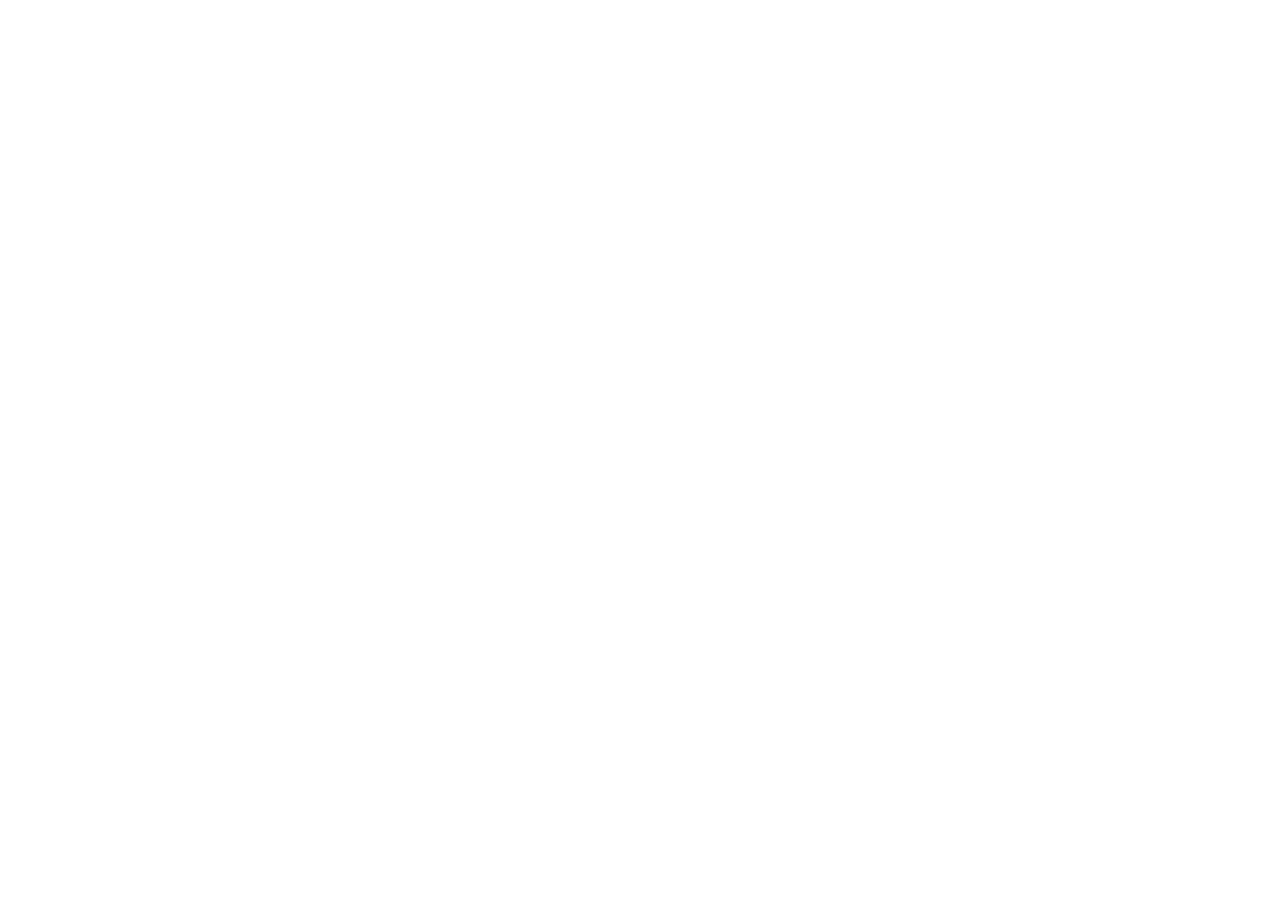
==== login.html @ 612c4378 "大事件项目" ====
<!DOCTYPE html>
<html lang="en">

<head>
    <meta charset="UTF-8">
    <meta http-equiv="X-UA-Compatible" content="IE=edge">
    <meta name="viewport" content="width=device-width, initial-scale=1.0">
    <title>Document</title>
</head>

<body>

</body>

</html>
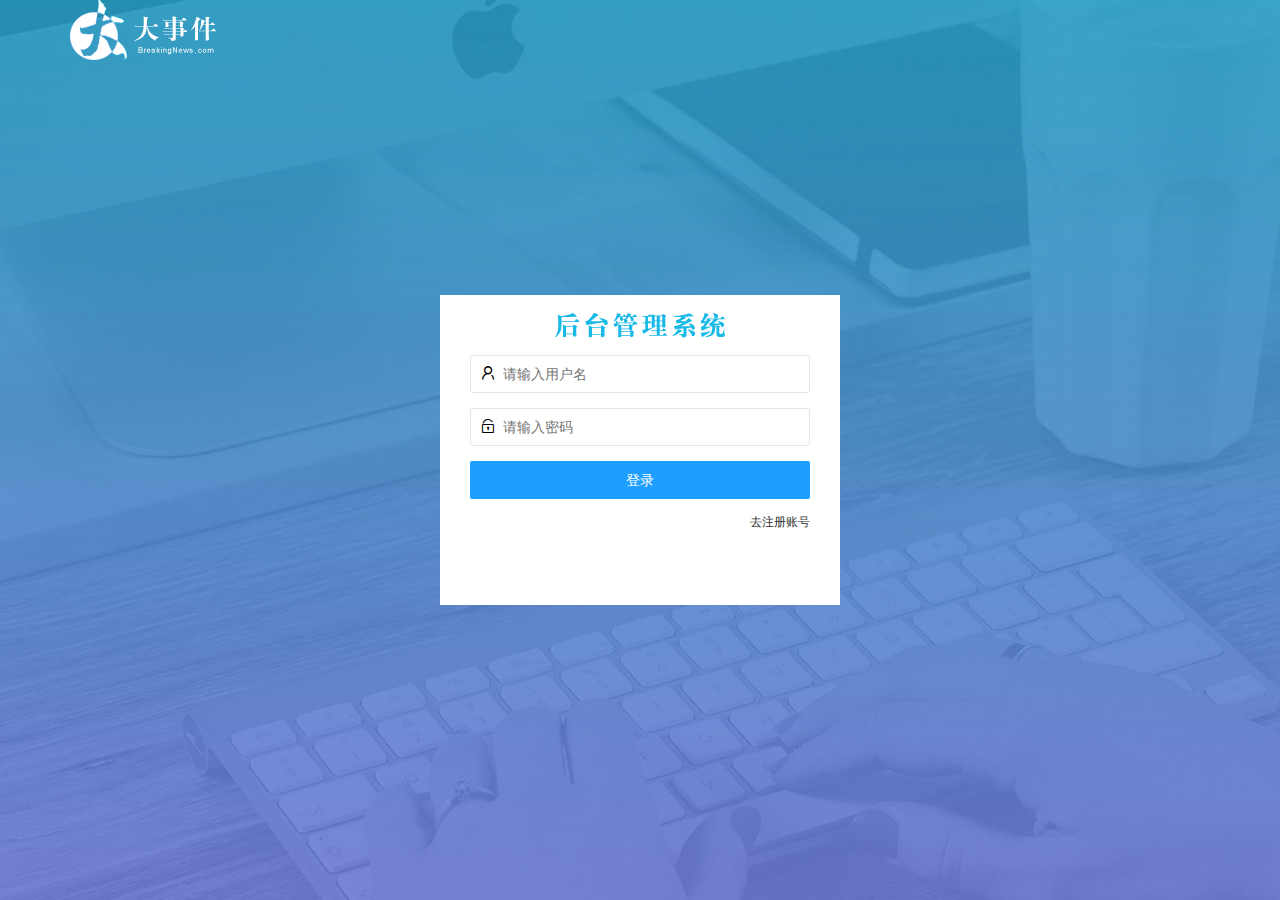
==== commit 5632efac: "完成登录注册功能" ====
--- a/login.html
+++ b/login.html
@@ -5,11 +5,84 @@
     <meta charset="UTF-8">
     <meta http-equiv="X-UA-Compatible" content="IE=edge">
     <meta name="viewport" content="width=device-width, initial-scale=1.0">
-    <title>Document</title>
+    <title>大事件-登录/注册</title>
+    <!-- 导入LayUI的样式 -->
+    <link rel="stylesheet" href="/assets/lib/layui/css/layui.css">
+    <!-- 导入自己的样式表 -->
+    <link rel="stylesheet" href="/assets/css/login.css">
+
 </head>
 
 <body>
+    <!-- 头部的Logo区域 -->
+    <div class="layui-main">
+        <img src="/assets/images/logo.png" alt="">
+    </div>
+    <!-- 登录注册区域 -->
+    <div class="loginAndRegBox">
+        <div class="title-box"></div>
+        <!-- 登录的div -->
+        <div class="login-box">
+            <!-- 登录表单 -->
+            <form class="layui-form" id="form_login">
+                <!-- 用户名 -->
+                <div class="layui-form-item">
+                    <i class="layui-icon layui-icon-username"></i>
+                    <input type="text" name="title" required lay-verify="required|username" placeholder="请输入用户名" autocomplete="off" class="layui-input">
+                </div>
+                <!-- 密码 -->
+                <div class="layui-form-item">
+                    <i class="layui-icon layui-icon-password"></i>
+                    <input type="password" name="password" required lay-verify="required|pwd" placeholder="请输入密码" autocomplete="off" class="layui-input">
+                </div>
+                <!-- 登录按钮 -->
+                <div class="layui-form-item">
+                    <button class="layui-btn layui-btn-fluid layui-btn-normal" lay-submit>登录</button>
+                </div>
+                <div class="layui-form-item links">
+                    <a href="javascript:;" id="link_reg">去注册账号</a>
+                </div>
+            </form>
+        </div>
+        <!-- 注册的div -->
+        <div class="reg-box">
+            <!-- 注册表单 -->
+            <form class="layui-form" id="form_reg">
+                <!-- 用户名 -->
+                <div class="layui-form-item">
+                    <i class="layui-icon layui-icon-username"></i>
+                    <input type="text" name="username" required lay-verify="required" placeholder="请输入用户名" autocomplete="off" class="layui-input">
+                </div>
+                <!-- 密码 -->
+                <div class="layui-form-item">
+                    <i class="layui-icon layui-icon-password"></i>
+                    <input type="password" name="password" required lay-verify="required|pwd" placeholder="请输入密码" autocomplete="off" class="layui-input">
+                </div>
+                <!-- 密码确认框 -->
+                <div class="layui-form-item">
+                    <i class="layui-icon layui-icon-password"></i>
+                    <input type="password" name="repassword" required lay-verify="required|repwd" placeholder="再次确认密码" autocomplete="off" class="layui-input">
+                </div>
+                <!-- 注册按钮 -->
+                <div class="layui-form-item">
+                    <button class="layui-btn layui-btn-fluid layui-btn-normal" lay-submit>注册</button>
+                </div>
+                <div class="layui-form-item links">
+                    <a href="javascript:;" id="link_login">去登录</a>
+                </div>
+            </form>
 
+        </div>
+    </div>
+
+    <!-- 导入LayUI的JS文件 -->
+    <script src="/assets/lib/layui/layui.all.js"></script>
+    <!-- 导入JQuery -->
+    <script src="/assets/lib/jquery.js"></script>
+    <!-- 导入自己封装的Ajax请求函数 -->
+    <script src="/assets/js/baseAPI.js"></script>
+    <!-- 导入自己的JavaScript 脚本 -->
+    <script src="/assets/js/login.js"></script>
 </body>
 
 </html>--- a/assets/lib/layui/css/layui.css
+++ b/assets/lib/layui/css/layui.css
@@ -0,0 +1,2 @@
+/** layui-v2.5.5 MIT License By https://www.layui.com */
+ .layui-inline,img{display:inline-block;vertical-align:middle}h1,h2,h3,h4,h5,h6{font-weight:400}.layui-edge,.layui-header,.layui-inline,.layui-main{position:relative}.layui-body,.layui-edge,.layui-elip{overflow:hidden}.layui-btn,.layui-edge,.layui-inline,img{vertical-align:middle}.layui-btn,.layui-disabled,.layui-icon,.layui-unselect{-moz-user-select:none;-webkit-user-select:none;-ms-user-select:none}.layui-elip,.layui-form-checkbox span,.layui-form-pane .layui-form-label{text-overflow:ellipsis;white-space:nowrap}.layui-breadcrumb,.layui-tree-btnGroup{visibility:hidden}blockquote,body,button,dd,div,dl,dt,form,h1,h2,h3,h4,h5,h6,input,li,ol,p,pre,td,textarea,th,ul{margin:0;padding:0;-webkit-tap-highlight-color:rgba(0,0,0,0)}a:active,a:hover{outline:0}img{border:none}li{list-style:none}table{border-collapse:collapse;border-spacing:0}h4,h5,h6{font-size:100%}button,input,optgroup,option,select,textarea{font-family:inherit;font-size:inherit;font-style:inherit;font-weight:inherit;outline:0}pre{white-space:pre-wrap;white-space:-moz-pre-wrap;white-space:-pre-wrap;white-space:-o-pre-wrap;word-wrap:break-word}body{line-height:24px;font:14px Helvetica Neue,Helvetica,PingFang SC,Tahoma,Arial,sans-serif}hr{height:1px;margin:10px 0;border:0;clear:both}a{color:#333;text-decoration:none}a:hover{color:#777}a cite{font-style:normal;*cursor:pointer}.layui-border-box,.layui-border-box *{box-sizing:border-box}.layui-box,.layui-box *{box-sizing:content-box}.layui-clear{clear:both;*zoom:1}.layui-clear:after{content:'\20';clear:both;*zoom:1;display:block;height:0}.layui-inline{*display:inline;*zoom:1}.layui-edge{display:inline-block;width:0;height:0;border-width:6px;border-style:dashed;border-color:transparent}.layui-edge-top{top:-4px;border-bottom-color:#999;border-bottom-style:solid}.layui-edge-right{border-left-color:#999;border-left-style:solid}.layui-edge-bottom{top:2px;border-top-color:#999;border-top-style:solid}.layui-edge-left{border-right-color:#999;border-right-style:solid}.layui-disabled,.layui-disabled:hover{color:#d2d2d2!important;cursor:not-allowed!important}.layui-circle{border-radius:100%}.layui-show{display:block!important}.layui-hide{display:none!important}@font-face{font-family:layui-icon;src:url(../font/iconfont.eot?v=250);src:url(../font/iconfont.eot?v=250#iefix) format('embedded-opentype'),url(../font/iconfont.woff2?v=250) format('woff2'),url(../font/iconfont.woff?v=250) format('woff'),url(../font/iconfont.ttf?v=250) format('truetype'),url(../font/iconfont.svg?v=250#layui-icon) format('svg')}.layui-icon{font-family:layui-icon!important;font-size:16px;font-style:normal;-webkit-font-smoothing:antialiased;-moz-osx-font-smoothing:grayscale}.layui-icon-reply-fill:before{content:"\e611"}.layui-icon-set-fill:before{content:"\e614"}.layui-icon-menu-fill:before{content:"\e60f"}.layui-icon-search:before{content:"\e615"}.layui-icon-share:before{content:"\e641"}.layui-icon-set-sm:before{content:"\e620"}.layui-icon-engine:before{content:"\e628"}.layui-icon-close:before{content:"\1006"}.layui-icon-close-fill:before{content:"\1007"}.layui-icon-chart-screen:before{content:"\e629"}.layui-icon-star:before{content:"\e600"}.layui-icon-circle-dot:before{content:"\e617"}.layui-icon-chat:before{content:"\e606"}.layui-icon-release:before{content:"\e609"}.layui-icon-list:before{content:"\e60a"}.layui-icon-chart:before{content:"\e62c"}.layui-icon-ok-circle:before{content:"\1005"}.layui-icon-layim-theme:before{content:"\e61b"}.layui-icon-table:before{content:"\e62d"}.layui-icon-right:before{content:"\e602"}.layui-icon-left:before{content:"\e603"}.layui-icon-cart-simple:before{content:"\e698"}.layui-icon-face-cry:before{content:"\e69c"}.layui-icon-face-smile:before{content:"\e6af"}.layui-icon-survey:before{content:"\e6b2"}.layui-icon-tree:before{content:"\e62e"}.layui-icon-upload-circle:before{content:"\e62f"}.layui-icon-add-circle:before{content:"\e61f"}.layui-icon-download-circle:before{content:"\e601"}.layui-icon-templeate-1:before{content:"\e630"}.layui-icon-util:before{content:"\e631"}.layui-icon-face-surprised:before{content:"\e664"}.layui-icon-edit:before{content:"\e642"}.layui-icon-speaker:before{content:"\e645"}.layui-icon-down:before{content:"\e61a"}.layui-icon-file:before{content:"\e621"}.layui-icon-layouts:before{content:"\e632"}.layui-icon-rate-half:before{content:"\e6c9"}.layui-icon-add-circle-fine:before{content:"\e608"}.layui-icon-prev-circle:before{content:"\e633"}.layui-icon-read:before{content:"\e705"}.layui-icon-404:before{content:"\e61c"}.layui-icon-carousel:before{content:"\e634"}.layui-icon-help:before{content:"\e607"}.layui-icon-code-circle:before{content:"\e635"}.layui-icon-water:before{content:"\e636"}.layui-icon-username:before{content:"\e66f"}.layui-icon-find-fill:before{content:"\e670"}.layui-icon-about:before{content:"\e60b"}.layui-icon-location:before{content:"\e715"}.layui-icon-up:before{content:"\e619"}.layui-icon-pause:before{content:"\e651"}.layui-icon-date:before{content:"\e637"}.layui-icon-layim-uploadfile:before{content:"\e61d"}.layui-icon-delete:before{content:"\e640"}.layui-icon-play:before{content:"\e652"}.layui-icon-top:before{content:"\e604"}.layui-icon-friends:before{content:"\e612"}.layui-icon-refresh-3:before{content:"\e9aa"}.layui-icon-ok:before{content:"\e605"}.layui-icon-layer:before{content:"\e638"}.layui-icon-face-smile-fine:before{content:"\e60c"}.layui-icon-dollar:before{content:"\e659"}.layui-icon-group:before{content:"\e613"}.layui-icon-layim-download:before{content:"\e61e"}.layui-icon-picture-fine:before{content:"\e60d"}.layui-icon-link:before{content:"\e64c"}.layui-icon-diamond:before{content:"\e735"}.layui-icon-log:before{content:"\e60e"}.layui-icon-rate-solid:before{content:"\e67a"}.layui-icon-fonts-del:before{content:"\e64f"}.layui-icon-unlink:before{content:"\e64d"}.layui-icon-fonts-clear:before{content:"\e639"}.layui-icon-triangle-r:before{content:"\e623"}.layui-icon-circle:before{content:"\e63f"}.layui-icon-radio:before{content:"\e643"}.layui-icon-align-center:before{content:"\e647"}.layui-icon-align-right:before{content:"\e648"}.layui-icon-align-left:before{content:"\e649"}.layui-icon-loading-1:before{content:"\e63e"}.layui-icon-return:before{content:"\e65c"}.layui-icon-fonts-strong:before{content:"\e62b"}.layui-icon-upload:before{content:"\e67c"}.layui-icon-dialogue:before{content:"\e63a"}.layui-icon-video:before{content:"\e6ed"}.layui-icon-headset:before{content:"\e6fc"}.layui-icon-cellphone-fine:before{content:"\e63b"}.layui-icon-add-1:before{content:"\e654"}.layui-icon-face-smile-b:before{content:"\e650"}.layui-icon-fonts-html:before{content:"\e64b"}.layui-icon-form:before{content:"\e63c"}.layui-icon-cart:before{content:"\e657"}.layui-icon-camera-fill:before{content:"\e65d"}.layui-icon-tabs:before{content:"\e62a"}.layui-icon-fonts-code:before{content:"\e64e"}.layui-icon-fire:before{content:"\e756"}.layui-icon-set:before{content:"\e716"}.layui-icon-fonts-u:before{content:"\e646"}.layui-icon-triangle-d:before{content:"\e625"}.layui-icon-tips:before{content:"\e702"}.layui-icon-picture:before{content:"\e64a"}.layui-icon-more-vertical:before{content:"\e671"}.layui-icon-flag:before{content:"\e66c"}.layui-icon-loading:before{content:"\e63d"}.layui-icon-fonts-i:before{content:"\e644"}.layui-icon-refresh-1:before{content:"\e666"}.layui-icon-rmb:before{content:"\e65e"}.layui-icon-home:before{content:"\e68e"}.layui-icon-user:before{content:"\e770"}.layui-icon-notice:before{content:"\e667"}.layui-icon-login-weibo:before{content:"\e675"}.layui-icon-voice:before{content:"\e688"}.layui-icon-upload-drag:before{content:"\e681"}.layui-icon-login-qq:before{content:"\e676"}.layui-icon-snowflake:before{content:"\e6b1"}.layui-icon-file-b:before{content:"\e655"}.layui-icon-template:before{content:"\e663"}.layui-icon-auz:before{content:"\e672"}.layui-icon-console:before{content:"\e665"}.layui-icon-app:before{content:"\e653"}.layui-icon-prev:before{content:"\e65a"}.layui-icon-website:before{content:"\e7ae"}.layui-icon-next:before{content:"\e65b"}.layui-icon-component:before{content:"\e857"}.layui-icon-more:before{content:"\e65f"}.layui-icon-login-wechat:before{content:"\e677"}.layui-icon-shrink-right:before{content:"\e668"}.layui-icon-spread-left:before{content:"\e66b"}.layui-icon-camera:before{content:"\e660"}.layui-icon-note:before{content:"\e66e"}.layui-icon-refresh:before{content:"\e669"}.layui-icon-female:before{content:"\e661"}.layui-icon-male:before{content:"\e662"}.layui-icon-password:before{content:"\e673"}.layui-icon-senior:before{content:"\e674"}.layui-icon-theme:before{content:"\e66a"}.layui-icon-tread:before{content:"\e6c5"}.layui-icon-praise:before{content:"\e6c6"}.layui-icon-star-fill:before{content:"\e658"}.layui-icon-rate:before{content:"\e67b"}.layui-icon-template-1:before{content:"\e656"}.layui-icon-vercode:before{content:"\e679"}.layui-icon-cellphone:before{content:"\e678"}.layui-icon-screen-full:before{content:"\e622"}.layui-icon-screen-restore:before{content:"\e758"}.layui-icon-cols:before{content:"\e610"}.layui-icon-export:before{content:"\e67d"}.layui-icon-print:before{content:"\e66d"}.layui-icon-slider:before{content:"\e714"}.layui-icon-addition:before{content:"\e624"}.layui-icon-subtraction:before{content:"\e67e"}.layui-icon-service:before{content:"\e626"}.layui-icon-transfer:before{content:"\e691"}.layui-main{width:1140px;margin:0 auto}.layui-header{z-index:1000;height:60px}.layui-header a:hover{transition:all .5s;-webkit-transition:all .5s}.layui-side{position:fixed;left:0;top:0;bottom:0;z-index:999;width:200px;overflow-x:hidden}.layui-side-scroll{position:relative;width:220px;height:100%;overflow-x:hidden}.layui-body{position:absolute;left:200px;right:0;top:0;bottom:0;z-index:998;width:auto;overflow-y:auto;box-sizing:border-box}.layui-layout-body{overflow:hidden}.layui-layout-admin .layui-header{background-color:#23262E}.layui-layout-admin .layui-side{top:60px;width:200px;overflow-x:hidden}.layui-layout-admin .layui-body{position:fixed;top:60px;bottom:44px}.layui-layout-admin .layui-main{width:auto;margin:0 15px}.layui-layout-admin .layui-footer{position:fixed;left:200px;right:0;bottom:0;height:44px;line-height:44px;padding:0 15px;background-color:#eee}.layui-layout-admin .layui-logo{position:absolute;left:0;top:0;width:200px;height:100%;line-height:60px;text-align:center;color:#009688;font-size:16px}.layui-layout-admin .layui-header .layui-nav{background:0 0}.layui-layout-left{position:absolute!important;left:200px;top:0}.layui-layout-right{position:absolute!important;right:0;top:0}.layui-container{position:relative;margin:0 auto;padding:0 15px;box-sizing:border-box}.layui-fluid{position:relative;margin:0 auto;padding:0 15px}.layui-row:after,.layui-row:before{content:'';display:block;clear:both}.layui-col-lg1,.layui-col-lg10,.layui-col-lg11,.layui-col-lg12,.layui-col-lg2,.layui-col-lg3,.layui-col-lg4,.layui-col-lg5,.layui-col-lg6,.layui-col-lg7,.layui-col-lg8,.layui-col-lg9,.layui-col-md1,.layui-col-md10,.layui-col-md11,.layui-col-md12,.layui-col-md2,.layui-col-md3,.layui-col-md4,.layui-col-md5,.layui-col-md6,.layui-col-md7,.layui-col-md8,.layui-col-md9,.layui-col-sm1,.layui-col-sm10,.layui-col-sm11,.layui-col-sm12,.layui-col-sm2,.layui-col-sm3,.layui-col-sm4,.layui-col-sm5,.layui-col-sm6,.layui-col-sm7,.layui-col-sm8,.layui-col-sm9,.layui-col-xs1,.layui-col-xs10,.layui-col-xs11,.layui-col-xs12,.layui-col-xs2,.layui-col-xs3,.layui-col-xs4,.layui-col-xs5,.layui-col-xs6,.layui-col-xs7,.layui-col-xs8,.layui-col-xs9{position:relative;display:block;box-sizing:border-box}.layui-col-xs1,.layui-col-xs10,.layui-col-xs11,.layui-col-xs12,.layui-col-xs2,.layui-col-xs3,.layui-col-xs4,.layui-col-xs5,.layui-col-xs6,.layui-col-xs7,.layui-col-xs8,.layui-col-xs9{float:left}.layui-col-xs1{width:8.33333333%}.layui-col-xs2{width:16.66666667%}.layui-col-xs3{width:25%}.layui-col-xs4{width:33.33333333%}.layui-col-xs5{width:41.66666667%}.layui-col-xs6{width:50%}.layui-col-xs7{width:58.33333333%}.layui-col-xs8{width:66.66666667%}.layui-col-xs9{width:75%}.layui-col-xs10{width:83.33333333%}.layui-col-xs11{width:91.66666667%}.layui-col-xs12{width:100%}.layui-col-xs-offset1{margin-left:8.33333333%}.layui-col-xs-offset2{margin-left:16.66666667%}.layui-col-xs-offset3{margin-left:25%}.layui-col-xs-offset4{margin-left:33.33333333%}.layui-col-xs-offset5{margin-left:41.66666667%}.layui-col-xs-offset6{margin-left:50%}.layui-col-xs-offset7{margin-left:58.33333333%}.layui-col-xs-offset8{margin-left:66.66666667%}.layui-col-xs-offset9{margin-left:75%}.layui-col-xs-offset10{margin-left:83.33333333%}.layui-col-xs-offset11{margin-left:91.66666667%}.layui-col-xs-offset12{margin-left:100%}@media screen and (max-width:768px){.layui-hide-xs{display:none!important}.layui-show-xs-block{display:block!important}.layui-show-xs-inline{display:inline!important}.layui-show-xs-inline-block{display:inline-block!important}}@media screen and (min-width:768px){.layui-container{width:750px}.layui-hide-sm{display:none!important}.layui-show-sm-block{display:block!important}.layui-show-sm-inline{display:inline!important}.layui-show-sm-inline-block{display:inline-block!important}.layui-col-sm1,.layui-col-sm10,.layui-col-sm11,.layui-col-sm12,.layui-col-sm2,.layui-col-sm3,.layui-col-sm4,.layui-col-sm5,.layui-col-sm6,.layui-col-sm7,.layui-col-sm8,.layui-col-sm9{float:left}.layui-col-sm1{width:8.33333333%}.layui-col-sm2{width:16.66666667%}.layui-col-sm3{width:25%}.layui-col-sm4{width:33.33333333%}.layui-col-sm5{width:41.66666667%}.layui-col-sm6{width:50%}.layui-col-sm7{width:58.33333333%}.layui-col-sm8{width:66.66666667%}.layui-col-sm9{width:75%}.layui-col-sm10{width:83.33333333%}.layui-col-sm11{width:91.66666667%}.layui-col-sm12{width:100%}.layui-col-sm-offset1{margin-left:8.33333333%}.layui-col-sm-offset2{margin-left:16.66666667%}.layui-col-sm-offset3{margin-left:25%}.layui-col-sm-offset4{margin-left:33.33333333%}.layui-col-sm-offset5{margin-left:41.66666667%}.layui-col-sm-offset6{margin-left:50%}.layui-col-sm-offset7{margin-left:58.33333333%}.layui-col-sm-offset8{margin-left:66.66666667%}.layui-col-sm-offset9{margin-left:75%}.layui-col-sm-offset10{margin-left:83.33333333%}.layui-col-sm-offset11{margin-left:91.66666667%}.layui-col-sm-offset12{margin-left:100%}}@media screen and (min-width:992px){.layui-container{width:970px}.layui-hide-md{display:none!important}.layui-show-md-block{display:block!important}.layui-show-md-inline{display:inline!important}.layui-show-md-inline-block{display:inline-block!important}.layui-col-md1,.layui-col-md10,.layui-col-md11,.layui-col-md12,.layui-col-md2,.layui-col-md3,.layui-col-md4,.layui-col-md5,.layui-col-md6,.layui-col-md7,.layui-col-md8,.layui-col-md9{float:left}.layui-col-md1{width:8.33333333%}.layui-col-md2{width:16.66666667%}.layui-col-md3{width:25%}.layui-col-md4{width:33.33333333%}.layui-col-md5{width:41.66666667%}.layui-col-md6{width:50%}.layui-col-md7{width:58.33333333%}.layui-col-md8{width:66.66666667%}.layui-col-md9{width:75%}.layui-col-md10{width:83.33333333%}.layui-col-md11{width:91.66666667%}.layui-col-md12{width:100%}.layui-col-md-offset1{margin-left:8.33333333%}.layui-col-md-offset2{margin-left:16.66666667%}.layui-col-md-offset3{margin-left:25%}.layui-col-md-offset4{margin-left:33.33333333%}.layui-col-md-offset5{margin-left:41.66666667%}.layui-col-md-offset6{margin-left:50%}.layui-col-md-offset7{margin-left:58.33333333%}.layui-col-md-offset8{margin-left:66.66666667%}.layui-col-md-offset9{margin-left:75%}.layui-col-md-offset10{margin-left:83.33333333%}.layui-col-md-offset11{margin-left:91.66666667%}.layui-col-md-offset12{margin-left:100%}}@media screen and (min-width:1200px){.layui-container{width:1170px}.layui-hide-lg{display:none!important}.layui-show-lg-block{display:block!important}.layui-show-lg-inline{display:inline!important}.layui-show-lg-inline-block{display:inline-block!important}.layui-col-lg1,.layui-col-lg10,.layui-col-lg11,.layui-col-lg12,.layui-col-lg2,.layui-col-lg3,.layui-col-lg4,.layui-col-lg5,.layui-col-lg6,.layui-col-lg7,.layui-col-lg8,.layui-col-lg9{float:left}.layui-col-lg1{width:8.33333333%}.layui-col-lg2{width:16.66666667%}.layui-col-lg3{width:25%}.layui-col-lg4{width:33.33333333%}.layui-col-lg5{width:41.66666667%}.layui-col-lg6{width:50%}.layui-col-lg7{width:58.33333333%}.layui-col-lg8{width:66.66666667%}.layui-col-lg9{width:75%}.layui-col-lg10{width:83.33333333%}.layui-col-lg11{width:91.66666667%}.layui-col-lg12{width:100%}.layui-col-lg-offset1{margin-left:8.33333333%}.layui-col-lg-offset2{margin-left:16.66666667%}.layui-col-lg-offset3{margin-left:25%}.layui-col-lg-offset4{margin-left:33.33333333%}.layui-col-lg-offset5{margin-left:41.66666667%}.layui-col-lg-offset6{margin-left:50%}.layui-col-lg-offset7{margin-left:58.33333333%}.layui-col-lg-offset8{margin-left:66.66666667%}.layui-col-lg-offset9{margin-left:75%}.layui-col-lg-offset10{margin-left:83.33333333%}.layui-col-lg-offset11{margin-left:91.66666667%}.layui-col-lg-offset12{margin-left:100%}}.layui-col-space1{margin:-.5px}.layui-col-space1>*{padding:.5px}.layui-col-space3{margin:-1.5px}.layui-col-space3>*{padding:1.5px}.layui-col-space5{margin:-2.5px}.layui-col-space5>*{padding:2.5px}.layui-col-space8{margin:-3.5px}.layui-col-space8>*{padding:3.5px}.layui-col-space10{margin:-5px}.layui-col-space10>*{padding:5px}.layui-col-space12{margin:-6px}.layui-col-space12>*{padding:6px}.layui-col-space15{margin:-7.5px}.layui-col-space15>*{padding:7.5px}.layui-col-space18{margin:-9px}.layui-col-space18>*{padding:9px}.layui-col-space20{margin:-10px}.layui-col-space20>*{padding:10px}.layui-col-space22{margin:-11px}.layui-col-space22>*{padding:11px}.layui-col-space25{margin:-12.5px}.layui-col-space25>*{padding:12.5px}.layui-col-space30{margin:-15px}.layui-col-space30>*{padding:15px}.layui-btn,.layui-input,.layui-select,.layui-textarea,.layui-upload-button{outline:0;-webkit-appearance:none;transition:all .3s;-webkit-transition:all .3s;box-sizing:border-box}.layui-elem-quote{margin-bottom:10px;padding:15px;line-height:22px;border-left:5px solid #009688;border-radius:0 2px 2px 0;background-color:#f2f2f2}.layui-quote-nm{border-style:solid;border-width:1px 1px 1px 5px;background:0 0}.layui-elem-field{margin-bottom:10px;padding:0;border-width:1px;border-style:solid}.layui-elem-field legend{margin-left:20px;padding:0 10px;font-size:20px;font-weight:300}.layui-field-title{margin:10px 0 20px;border-width:1px 0 0}.layui-field-box{padding:10px 15px}.layui-field-title .layui-field-box{padding:10px 0}.layui-progress{position:relative;height:6px;border-radius:20px;background-color:#e2e2e2}.layui-progress-bar{position:absolute;left:0;top:0;width:0;max-width:100%;height:6px;border-radius:20px;text-align:right;background-color:#5FB878;transition:all .3s;-webkit-transition:all .3s}.layui-progress-big,.layui-progress-big .layui-progress-bar{height:18px;line-height:18px}.layui-progress-text{position:relative;top:-20px;line-height:18px;font-size:12px;color:#666}.layui-progress-big .layui-progress-text{position:static;padding:0 10px;color:#fff}.layui-collapse{border-width:1px;border-style:solid;border-radius:2px}.layui-colla-content,.layui-colla-item{border-top-width:1px;border-top-style:solid}.layui-colla-item:first-child{border-top:none}.layui-colla-title{position:relative;height:42px;line-height:42px;padding:0 15px 0 35px;color:#333;background-color:#f2f2f2;cursor:pointer;font-size:14px;overflow:hidden}.layui-colla-content{display:none;padding:10px 15px;line-height:22px;color:#666}.layui-colla-icon{position:absolute;left:15px;top:0;font-size:14px}.layui-card{margin-bottom:15px;border-radius:2px;background-color:#fff;box-shadow:0 1px 2px 0 rgba(0,0,0,.05)}.layui-card:last-child{margin-bottom:0}.layui-card-header{position:relative;height:42px;line-height:42px;padding:0 15px;border-bottom:1px solid #f6f6f6;color:#333;border-radius:2px 2px 0 0;font-size:14px}.layui-bg-black,.layui-bg-blue,.layui-bg-cyan,.layui-bg-green,.layui-bg-orange,.layui-bg-red{color:#fff!important}.layui-card-body{position:relative;padding:10px 15px;line-height:24px}.layui-card-body[pad15]{padding:15px}.layui-card-body[pad20]{padding:20px}.layui-card-body .layui-table{margin:5px 0}.layui-card .layui-tab{margin:0}.layui-panel-window{position:relative;padding:15px;border-radius:0;border-top:5px solid #E6E6E6;background-color:#fff}.layui-auxiliar-moving{position:fixed;left:0;right:0;top:0;bottom:0;width:100%;height:100%;background:0 0;z-index:9999999999}.layui-form-label,.layui-form-mid,.layui-form-select,.layui-input-block,.layui-input-inline,.layui-textarea{position:relative}.layui-bg-red{background-color:#FF5722!important}.layui-bg-orange{background-color:#FFB800!important}.layui-bg-green{background-color:#009688!important}.layui-bg-cyan{background-color:#2F4056!important}.layui-bg-blue{background-color:#1E9FFF!important}.layui-bg-black{background-color:#393D49!important}.layui-bg-gray{background-color:#eee!important;color:#666!important}.layui-badge-rim,.layui-colla-content,.layui-colla-item,.layui-collapse,.layui-elem-field,.layui-form-pane .layui-form-item[pane],.layui-form-pane .layui-form-label,.layui-input,.layui-layedit,.layui-layedit-tool,.layui-quote-nm,.layui-select,.layui-tab-bar,.layui-tab-card,.layui-tab-title,.layui-tab-title .layui-this:after,.layui-textarea{border-color:#e6e6e6}.layui-timeline-item:before,hr{background-color:#e6e6e6}.layui-text{line-height:22px;font-size:14px;color:#666}.layui-text h1,.layui-text h2,.layui-text h3{font-weight:500;color:#333}.layui-text h1{font-size:30px}.layui-text h2{font-size:24px}.layui-text h3{font-size:18px}.layui-text a:not(.layui-btn){color:#01AAED}.layui-text a:not(.layui-btn):hover{text-decoration:underline}.layui-text ul{padding:5px 0 5px 15px}.layui-text ul li{margin-top:5px;list-style-type:disc}.layui-text em,.layui-word-aux{color:#999!important;padding:0 5px!important}.layui-btn{display:inline-block;height:38px;line-height:38px;padding:0 18px;background-color:#009688;color:#fff;white-space:nowrap;text-align:center;font-size:14px;border:none;border-radius:2px;cursor:pointer}.layui-btn:hover{opacity:.8;filter:alpha(opacity=80);color:#fff}.layui-btn:active{opacity:1;filter:alpha(opacity=100)}.layui-btn+.layui-btn{margin-left:10px}.layui-btn-container{font-size:0}.layui-btn-container .layui-btn{margin-right:10px;margin-bottom:10px}.layui-btn-container .layui-btn+.layui-btn{margin-left:0}.layui-table .layui-btn-container .layui-btn{margin-bottom:9px}.layui-btn-radius{border-radius:100px}.layui-btn .layui-icon{margin-right:3px;font-size:18px;vertical-align:bottom;vertical-align:middle\9}.layui-btn-primary{border:1px solid #C9C9C9;background-color:#fff;color:#555}.layui-btn-primary:hover{border-color:#009688;color:#333}.layui-btn-normal{background-color:#1E9FFF}.layui-btn-warm{background-color:#FFB800}.layui-btn-danger{background-color:#FF5722}.layui-btn-checked{background-color:#5FB878}.layui-btn-disabled,.layui-btn-disabled:active,.layui-btn-disabled:hover{border:1px solid #e6e6e6;background-color:#FBFBFB;color:#C9C9C9;cursor:not-allowed;opacity:1}.layui-btn-lg{height:44px;line-height:44px;padding:0 25px;font-size:16px}.layui-btn-sm{height:30px;line-height:30px;padding:0 10px;font-size:12px}.layui-btn-sm i{font-size:16px!important}.layui-btn-xs{height:22px;line-height:22px;padding:0 5px;font-size:12px}.layui-btn-xs i{font-size:14px!important}.layui-btn-group{display:inline-block;vertical-align:middle;font-size:0}.layui-btn-group .layui-btn{margin-left:0!important;margin-right:0!important;border-left:1px solid rgba(255,255,255,.5);border-radius:0}.layui-btn-group .layui-btn-primary{border-left:none}.layui-btn-group .layui-btn-primary:hover{border-color:#C9C9C9;color:#009688}.layui-btn-group .layui-btn:first-child{border-left:none;border-radius:2px 0 0 2px}.layui-btn-group .layui-btn-primary:first-child{border-left:1px solid #c9c9c9}.layui-btn-group .layui-btn:last-child{border-radius:0 2px 2px 0}.layui-btn-group .layui-btn+.layui-btn{margin-left:0}.layui-btn-group+.layui-btn-group{margin-left:10px}.layui-btn-fluid{width:100%}.layui-input,.layui-select,.layui-textarea{height:38px;line-height:1.3;line-height:38px\9;border-width:1px;border-style:solid;background-color:#fff;border-radius:2px}.layui-input::-webkit-input-placeholder,.layui-select::-webkit-input-placeholder,.layui-textarea::-webkit-input-placeholder{line-height:1.3}.layui-input,.layui-textarea{display:block;width:100%;padding-left:10px}.layui-input:hover,.layui-textarea:hover{border-color:#D2D2D2!important}.layui-input:focus,.layui-textarea:focus{border-color:#C9C9C9!important}.layui-textarea{min-height:100px;height:auto;line-height:20px;padding:6px 10px;resize:vertical}.layui-select{padding:0 10px}.layui-form input[type=checkbox],.layui-form input[type=radio],.layui-form select{display:none}.layui-form [lay-ignore]{display:initial}.layui-form-item{margin-bottom:15px;clear:both;*zoom:1}.layui-form-item:after{content:'\20';clear:both;*zoom:1;display:block;height:0}.layui-form-label{float:left;display:block;padding:9px 15px;width:80px;font-weight:400;line-height:20px;text-align:right}.layui-form-label-col{display:block;float:none;padding:9px 0;line-height:20px;text-align:left}.layui-form-item .layui-inline{margin-bottom:5px;margin-right:10px}.layui-input-block{margin-left:110px;min-height:36px}.layui-input-inline{display:inline-block;vertical-align:middle}.layui-form-item .layui-input-inline{float:left;width:190px;margin-right:10px}.layui-form-text .layui-input-inline{width:auto}.layui-form-mid{float:left;display:block;padding:9px 0!important;line-height:20px;margin-right:10px}.layui-form-danger+.layui-form-select .layui-input,.layui-form-danger:focus{border-color:#FF5722!important}.layui-form-select .layui-input{padding-right:30px;cursor:pointer}.layui-form-select .layui-edge{position:absolute;right:10px;top:50%;margin-top:-3px;cursor:pointer;border-width:6px;border-top-color:#c2c2c2;border-top-style:solid;transition:all .3s;-webkit-transition:all .3s}.layui-form-select dl{display:none;position:absolute;left:0;top:42px;padding:5px 0;z-index:899;min-width:100%;border:1px solid #d2d2d2;max-height:300px;overflow-y:auto;background-color:#fff;border-radius:2px;box-shadow:0 2px 4px rgba(0,0,0,.12);box-sizing:border-box}.layui-form-select dl dd,.layui-form-select dl dt{padding:0 10px;line-height:36px;white-space:nowrap;overflow:hidden;text-overflow:ellipsis}.layui-form-select dl dt{font-size:12px;color:#999}.layui-form-select dl dd{cursor:pointer}.layui-form-select dl dd:hover{background-color:#f2f2f2;-webkit-transition:.5s all;transition:.5s all}.layui-form-select .layui-select-group dd{padding-left:20px}.layui-form-select dl dd.layui-select-tips{padding-left:10px!important;color:#999}.layui-form-select dl dd.layui-this{background-color:#5FB878;color:#fff}.layui-form-checkbox,.layui-form-select dl dd.layui-disabled{background-color:#fff}.layui-form-selected dl{display:block}.layui-form-checkbox,.layui-form-checkbox *,.layui-form-switch{display:inline-block;vertical-align:middle}.layui-form-selected .layui-edge{margin-top:-9px;-webkit-transform:rotate(180deg);transform:rotate(180deg);margin-top:-3px\9}:root .layui-form-selected .layui-edge{margin-top:-9px\0/IE9}.layui-form-selectup dl{top:auto;bottom:42px}.layui-select-none{margin:5px 0;text-align:center;color:#999}.layui-select-disabled .layui-disabled{border-color:#eee!important}.layui-select-disabled .layui-edge{border-top-color:#d2d2d2}.layui-form-checkbox{position:relative;height:30px;line-height:30px;margin-right:10px;padding-right:30px;cursor:pointer;font-size:0;-webkit-transition:.1s linear;transition:.1s linear;box-sizing:border-box}.layui-form-checkbox span{padding:0 10px;height:100%;font-size:14px;border-radius:2px 0 0 2px;background-color:#d2d2d2;color:#fff;overflow:hidden}.layui-form-checkbox:hover span{background-color:#c2c2c2}.layui-form-checkbox i{position:absolute;right:0;top:0;width:30px;height:28px;border:1px solid #d2d2d2;border-left:none;border-radius:0 2px 2px 0;color:#fff;font-size:20px;text-align:center}.layui-form-checkbox:hover i{border-color:#c2c2c2;color:#c2c2c2}.layui-form-checked,.layui-form-checked:hover{border-color:#5FB878}.layui-form-checked span,.layui-form-checked:hover span{background-color:#5FB878}.layui-form-checked i,.layui-form-checked:hover i{color:#5FB878}.layui-form-item .layui-form-checkbox{margin-top:4px}.layui-form-checkbox[lay-skin=primary]{height:auto!important;line-height:normal!important;min-width:18px;min-height:18px;border:none!important;margin-right:0;padding-left:28px;padding-right:0;background:0 0}.layui-form-checkbox[lay-skin=primary] span{padding-left:0;padding-right:15px;line-height:18px;background:0 0;color:#666}.layui-form-checkbox[lay-skin=primary] i{right:auto;left:0;width:16px;height:16px;line-height:16px;border:1px solid #d2d2d2;font-size:12px;border-radius:2px;background-color:#fff;-webkit-transition:.1s linear;transition:.1s linear}.layui-form-checkbox[lay-skin=primary]:hover i{border-color:#5FB878;color:#fff}.layui-form-checked[lay-skin=primary] i{border-color:#5FB878!important;background-color:#5FB878;color:#fff}.layui-checkbox-disbaled[lay-skin=primary] span{background:0 0!important;color:#c2c2c2}.layui-checkbox-disbaled[lay-skin=primary]:hover i{border-color:#d2d2d2}.layui-form-item .layui-form-checkbox[lay-skin=primary]{margin-top:10px}.layui-form-switch{position:relative;height:22px;line-height:22px;min-width:35px;padding:0 5px;margin-top:8px;border:1px solid #d2d2d2;border-radius:20px;cursor:pointer;background-color:#fff;-webkit-transition:.1s linear;transition:.1s linear}.layui-form-switch i{position:absolute;left:5px;top:3px;width:16px;height:16px;border-radius:20px;background-color:#d2d2d2;-webkit-transition:.1s linear;transition:.1s linear}.layui-form-switch em{position:relative;top:0;width:25px;margin-left:21px;padding:0!important;text-align:center!important;color:#999!important;font-style:normal!important;font-size:12px}.layui-form-onswitch{border-color:#5FB878;background-color:#5FB878}.layui-checkbox-disbaled,.layui-checkbox-disbaled i{border-color:#e2e2e2!important}.layui-form-onswitch i{left:100%;margin-left:-21px;background-color:#fff}.layui-form-onswitch em{margin-left:5px;margin-right:21px;color:#fff!important}.layui-checkbox-disbaled span{background-color:#e2e2e2!important}.layui-checkbox-disbaled:hover i{color:#fff!important}[lay-radio]{display:none}.layui-form-radio,.layui-form-radio *{display:inline-block;vertical-align:middle}.layui-form-radio{line-height:28px;margin:6px 10px 0 0;padding-right:10px;cursor:pointer;font-size:0}.layui-form-radio *{font-size:14px}.layui-form-radio>i{margin-right:8px;font-size:22px;color:#c2c2c2}.layui-form-radio>i:hover,.layui-form-radioed>i{color:#5FB878}.layui-radio-disbaled>i{color:#e2e2e2!important}.layui-form-pane .layui-form-label{width:110px;padding:8px 15px;height:38px;line-height:20px;border-width:1px;border-style:solid;border-radius:2px 0 0 2px;text-align:center;background-color:#FBFBFB;overflow:hidden;box-sizing:border-box}.layui-form-pane .layui-input-inline{margin-left:-1px}.layui-form-pane .layui-input-block{margin-left:110px;left:-1px}.layui-form-pane .layui-input{border-radius:0 2px 2px 0}.layui-form-pane .layui-form-text .layui-form-label{float:none;width:100%;border-radius:2px;box-sizing:border-box;text-align:left}.layui-form-pane .layui-form-text .layui-input-inline{display:block;margin:0;top:-1px;clear:both}.layui-form-pane .layui-form-text .layui-input-block{margin:0;left:0;top:-1px}.layui-form-pane .layui-form-text .layui-textarea{min-height:100px;border-radius:0 0 2px 2px}.layui-form-pane .layui-form-checkbox{margin:4px 0 4px 10px}.layui-form-pane .layui-form-radio,.layui-form-pane .layui-form-switch{margin-top:6px;margin-left:10px}.layui-form-pane .layui-form-item[pane]{position:relative;border-width:1px;border-style:solid}.layui-form-pane .layui-form-item[pane] .layui-form-label{position:absolute;left:0;top:0;height:100%;border-width:0 1px 0 0}.layui-form-pane .layui-form-item[pane] .layui-input-inline{margin-left:110px}@media screen and (max-width:450px){.layui-form-item .layui-form-label{text-overflow:ellipsis;overflow:hidden;white-space:nowrap}.layui-form-item .layui-inline{display:block;margin-right:0;margin-bottom:20px;clear:both}.layui-form-item .layui-inline:after{content:'\20';clear:both;display:block;height:0}.layui-form-item .layui-input-inline{display:block;float:none;left:-3px;width:auto;margin:0 0 10px 112px}.layui-form-item .layui-input-inline+.layui-form-mid{margin-left:110px;top:-5px;padding:0}.layui-form-item .layui-form-checkbox{margin-right:5px;margin-bottom:5px}}.layui-layedit{border-width:1px;border-style:solid;border-radius:2px}.layui-layedit-tool{padding:3px 5px;border-bottom-width:1px;border-bottom-style:solid;font-size:0}.layedit-tool-fixed{position:fixed;top:0;border-top:1px solid #e2e2e2}.layui-layedit-tool .layedit-tool-mid,.layui-layedit-tool .layui-icon{display:inline-block;vertical-align:middle;text-align:center;font-size:14px}.layui-layedit-tool .layui-icon{position:relative;width:32px;height:30px;line-height:30px;margin:3px 5px;color:#777;cursor:pointer;border-radius:2px}.layui-layedit-tool .layui-icon:hover{color:#393D49}.layui-layedit-tool .layui-icon:active{color:#000}.layui-layedit-tool .layedit-tool-active{background-color:#e2e2e2;color:#000}.layui-layedit-tool .layui-disabled,.layui-layedit-tool .layui-disabled:hover{color:#d2d2d2;cursor:not-allowed}.layui-layedit-tool .layedit-tool-mid{width:1px;height:18px;margin:0 10px;background-color:#d2d2d2}.layedit-tool-html{width:50px!important;font-size:30px!important}.layedit-tool-b,.layedit-tool-code,.layedit-tool-help{font-size:16px!important}.layedit-tool-d,.layedit-tool-face,.layedit-tool-image,.layedit-tool-unlink{font-size:18px!important}.layedit-tool-image input{position:absolute;font-size:0;left:0;top:0;width:100%;height:100%;opacity:.01;filter:Alpha(opacity=1);cursor:pointer}.layui-layedit-iframe iframe{display:block;width:100%}#LAY_layedit_code{overflow:hidden}.layui-laypage{display:inline-block;*display:inline;*zoom:1;vertical-align:middle;margin:10px 0;font-size:0}.layui-laypage>a:first-child,.layui-laypage>a:first-child em{border-radius:2px 0 0 2px}.layui-laypage>a:last-child,.layui-laypage>a:last-child em{border-radius:0 2px 2px 0}.layui-laypage>:first-child{margin-left:0!important}.layui-laypage>:last-child{margin-right:0!important}.layui-laypage a,.layui-laypage button,.layui-laypage input,.layui-laypage select,.layui-laypage span{border:1px solid #e2e2e2}.layui-laypage a,.layui-laypage span{display:inline-block;*display:inline;*zoom:1;vertical-align:middle;padding:0 15px;height:28px;line-height:28px;margin:0 -1px 5px 0;background-color:#fff;color:#333;font-size:12px}.layui-flow-more a *,.layui-laypage input,.layui-table-view select[lay-ignore]{display:inline-block}.layui-laypage a:hover{color:#009688}.layui-laypage em{font-style:normal}.layui-laypage .layui-laypage-spr{color:#999;font-weight:700}.layui-laypage a{text-decoration:none}.layui-laypage .layui-laypage-curr{position:relative}.layui-laypage .layui-laypage-curr em{position:relative;color:#fff}.layui-laypage .layui-laypage-curr .layui-laypage-em{position:absolute;left:-1px;top:-1px;padding:1px;width:100%;height:100%;background-color:#009688}.layui-laypage-em{border-radius:2px}.layui-laypage-next em,.layui-laypage-prev em{font-family:Sim sun;font-size:16px}.layui-laypage .layui-laypage-count,.layui-laypage .layui-laypage-limits,.layui-laypage .layui-laypage-refresh,.layui-laypage .layui-laypage-skip{margin-left:10px;margin-right:10px;padding:0;border:none}.layui-laypage .layui-laypage-limits,.layui-laypage .layui-laypage-refresh{vertical-align:top}.layui-laypage .layui-laypage-refresh i{font-size:18px;cursor:pointer}.layui-laypage select{height:22px;padding:3px;border-radius:2px;cursor:pointer}.layui-laypage .layui-laypage-skip{height:30px;line-height:30px;color:#999}.layui-laypage button,.layui-laypage input{height:30px;line-height:30px;border-radius:2px;vertical-align:top;background-color:#fff;box-sizing:border-box}.layui-laypage input{width:40px;margin:0 10px;padding:0 3px;text-align:center}.layui-laypage input:focus,.layui-laypage select:focus{border-color:#009688!important}.layui-laypage button{margin-left:10px;padding:0 10px;cursor:pointer}.layui-table,.layui-table-view{margin:10px 0}.layui-flow-more{margin:10px 0;text-align:center;color:#999;font-size:14px}.layui-flow-more a{height:32px;line-height:32px}.layui-flow-more a *{vertical-align:top}.layui-flow-more a cite{padding:0 20px;border-radius:3px;background-color:#eee;color:#333;font-style:normal}.layui-flow-more a cite:hover{opacity:.8}.layui-flow-more a i{font-size:30px;color:#737383}.layui-table{width:100%;background-color:#fff;color:#666}.layui-table tr{transition:all .3s;-webkit-transition:all .3s}.layui-table th{text-align:left;font-weight:400}.layui-table tbody tr:hover,.layui-table thead tr,.layui-table-click,.layui-table-header,.layui-table-hover,.layui-table-mend,.layui-table-patch,.layui-table-tool,.layui-table-total,.layui-table-total tr,.layui-table[lay-even] tr:nth-child(even){background-color:#f2f2f2}.layui-table td,.layui-table th,.layui-table-col-set,.layui-table-fixed-r,.layui-table-grid-down,.layui-table-header,.layui-table-page,.layui-table-tips-main,.layui-table-tool,.layui-table-total,.layui-table-view,.layui-table[lay-skin=line],.layui-table[lay-skin=row]{border-width:1px;border-style:solid;border-color:#e6e6e6}.layui-table td,.layui-table th{position:relative;padding:9px 15px;min-height:20px;line-height:20px;font-size:14px}.layui-table[lay-skin=line] td,.layui-table[lay-skin=line] th{border-width:0 0 1px}.layui-table[lay-skin=row] td,.layui-table[lay-skin=row] th{border-width:0 1px 0 0}.layui-table[lay-skin=nob] td,.layui-table[lay-skin=nob] th{border:none}.layui-table img{max-width:100px}.layui-table[lay-size=lg] td,.layui-table[lay-size=lg] th{padding:15px 30px}.layui-table-view .layui-table[lay-size=lg] .layui-table-cell{height:40px;line-height:40px}.layui-table[lay-size=sm] td,.layui-table[lay-size=sm] th{font-size:12px;padding:5px 10px}.layui-table-view .layui-table[lay-size=sm] .layui-table-cell{height:20px;line-height:20px}.layui-table[lay-data]{display:none}.layui-table-box{position:relative;overflow:hidden}.layui-table-view .layui-table{position:relative;width:auto;margin:0}.layui-table-view .layui-table[lay-skin=line]{border-width:0 1px 0 0}.layui-table-view .layui-table[lay-skin=row]{border-width:0 0 1px}.layui-table-view .layui-table td,.layui-table-view .layui-table th{padding:5px 0;border-top:none;border-left:none}.layui-table-view .layui-table th.layui-unselect .layui-table-cell span{cursor:pointer}.layui-table-view .layui-table td{cursor:default}.layui-table-view .layui-table td[data-edit=text]{cursor:text}.layui-table-view .layui-form-checkbox[lay-skin=primary] i{width:18px;height:18px}.layui-table-view .layui-form-radio{line-height:0;padding:0}.layui-table-view .layui-form-radio>i{margin:0;font-size:20px}.layui-table-init{position:absolute;left:0;top:0;width:100%;height:100%;text-align:center;z-index:110}.layui-table-init .layui-icon{position:absolute;left:50%;top:50%;margin:-15px 0 0 -15px;font-size:30px;color:#c2c2c2}.layui-table-header{border-width:0 0 1px;overflow:hidden}.layui-table-header .layui-table{margin-bottom:-1px}.layui-table-tool .layui-inline[lay-event]{position:relative;width:26px;height:26px;padding:5px;line-height:16px;margin-right:10px;text-align:center;color:#333;border:1px solid #ccc;cursor:pointer;-webkit-transition:.5s all;transition:.5s all}.layui-table-tool .layui-inline[lay-event]:hover{border:1px solid #999}.layui-table-tool-temp{padding-right:120px}.layui-table-tool-self{position:absolute;right:17px;top:10px}.layui-table-tool .layui-table-tool-self .layui-inline[lay-event]{margin:0 0 0 10px}.layui-table-tool-panel{position:absolute;top:29px;left:-1px;padding:5px 0;min-width:150px;min-height:40px;border:1px solid #d2d2d2;text-align:left;overflow-y:auto;background-color:#fff;box-shadow:0 2px 4px rgba(0,0,0,.12)}.layui-table-cell,.layui-table-tool-panel li{overflow:hidden;text-overflow:ellipsis;white-space:nowrap}.layui-table-tool-panel li{padding:0 10px;line-height:30px;-webkit-transition:.5s all;transition:.5s all}.layui-table-tool-panel li .layui-form-checkbox[lay-skin=primary]{width:100%;padding-left:28px}.layui-table-tool-panel li:hover{background-color:#f2f2f2}.layui-table-tool-panel li .layui-form-checkbox[lay-skin=primary] i{position:absolute;left:0;top:0}.layui-table-tool-panel li .layui-form-checkbox[lay-skin=primary] span{padding:0}.layui-table-tool .layui-table-tool-self .layui-table-tool-panel{left:auto;right:-1px}.layui-table-col-set{position:absolute;right:0;top:0;width:20px;height:100%;border-width:0 0 0 1px;background-color:#fff}.layui-table-sort{width:10px;height:20px;margin-left:5px;cursor:pointer!important}.layui-table-sort .layui-edge{position:absolute;left:5px;border-width:5px}.layui-table-sort .layui-table-sort-asc{top:3px;border-top:none;border-bottom-style:solid;border-bottom-color:#b2b2b2}.layui-table-sort .layui-table-sort-asc:hover{border-bottom-color:#666}.layui-table-sort .layui-table-sort-desc{bottom:5px;border-bottom:none;border-top-style:solid;border-top-color:#b2b2b2}.layui-table-sort .layui-table-sort-desc:hover{border-top-color:#666}.layui-table-sort[lay-sort=asc] .layui-table-sort-asc{border-bottom-color:#000}.layui-table-sort[lay-sort=desc] .layui-table-sort-desc{border-top-color:#000}.layui-table-cell{height:28px;line-height:28px;padding:0 15px;position:relative;box-sizing:border-box}.layui-table-cell .layui-form-checkbox[lay-skin=primary]{top:-1px;padding:0}.layui-table-cell .layui-table-link{color:#01AAED}.laytable-cell-checkbox,.laytable-cell-numbers,.laytable-cell-radio,.laytable-cell-space{padding:0;text-align:center}.layui-table-body{position:relative;overflow:auto;margin-right:-1px;margin-bottom:-1px}.layui-table-body .layui-none{line-height:26px;padding:15px;text-align:center;color:#999}.layui-table-fixed{position:absolute;left:0;top:0;z-index:101}.layui-table-fixed .layui-table-body{overflow:hidden}.layui-table-fixed-l{box-shadow:0 -1px 8px rgba(0,0,0,.08)}.layui-table-fixed-r{left:auto;right:-1px;border-width:0 0 0 1px;box-shadow:-1px 0 8px rgba(0,0,0,.08)}.layui-table-fixed-r .layui-table-header{position:relative;overflow:visible}.layui-table-mend{position:absolute;right:-49px;top:0;height:100%;width:50px}.layui-table-tool{position:relative;z-index:890;width:100%;min-height:50px;line-height:30px;padding:10px 15px;border-width:0 0 1px}.layui-table-tool .layui-btn-container{margin-bottom:-10px}.layui-table-page,.layui-table-total{border-width:1px 0 0;margin-bottom:-1px;overflow:hidden}.layui-table-page{position:relative;width:100%;padding:7px 7px 0;height:41px;font-size:12px;white-space:nowrap}.layui-table-page>div{height:26px}.layui-table-page .layui-laypage{margin:0}.layui-table-page .layui-laypage a,.layui-table-page .layui-laypage span{height:26px;line-height:26px;margin-bottom:10px;border:none;background:0 0}.layui-table-page .layui-laypage a,.layui-table-page .layui-laypage span.layui-laypage-curr{padding:0 12px}.layui-table-page .layui-laypage span{margin-left:0;padding:0}.layui-table-page .layui-laypage .layui-laypage-prev{margin-left:-7px!important}.layui-table-page .layui-laypage .layui-laypage-curr .layui-laypage-em{left:0;top:0;padding:0}.layui-table-page .layui-laypage button,.layui-table-page .layui-laypage input{height:26px;line-height:26px}.layui-table-page .layui-laypage input{width:40px}.layui-table-page .layui-laypage button{padding:0 10px}.layui-table-page select{height:18px}.layui-table-patch .layui-table-cell{padding:0;width:30px}.layui-table-edit{position:absolute;left:0;top:0;width:100%;height:100%;padding:0 14px 1px;border-radius:0;box-shadow:1px 1px 20px rgba(0,0,0,.15)}.layui-table-edit:focus{border-color:#5FB878!important}select.layui-table-edit{padding:0 0 0 10px;border-color:#C9C9C9}.layui-table-view .layui-form-checkbox,.layui-table-view .layui-form-radio,.layui-table-view .layui-form-switch{top:0;margin:0;box-sizing:content-box}.layui-table-view .layui-form-checkbox{top:-1px;height:26px;line-height:26px}.layui-table-view .layui-form-checkbox i{height:26px}.layui-table-grid .layui-table-cell{overflow:visible}.layui-table-grid-down{position:absolute;top:0;right:0;width:26px;height:100%;padding:5px 0;border-width:0 0 0 1px;text-align:center;background-color:#fff;color:#999;cursor:pointer}.layui-table-grid-down .layui-icon{position:absolute;top:50%;left:50%;margin:-8px 0 0 -8px}.layui-table-grid-down:hover{background-color:#fbfbfb}body .layui-table-tips .layui-layer-content{background:0 0;padding:0;box-shadow:0 1px 6px rgba(0,0,0,.12)}.layui-table-tips-main{margin:-44px 0 0 -1px;max-height:150px;padding:8px 15px;font-size:14px;overflow-y:scroll;background-color:#fff;color:#666}.layui-table-tips-c{position:absolute;right:-3px;top:-13px;width:20px;height:20px;padding:3px;cursor:pointer;background-color:#666;border-radius:50%;color:#fff}.layui-table-tips-c:hover{background-color:#777}.layui-table-tips-c:before{position:relative;right:-2px}.layui-upload-file{display:none!important;opacity:.01;filter:Alpha(opacity=1)}.layui-upload-drag,.layui-upload-form,.layui-upload-wrap{display:inline-block}.layui-upload-list{margin:10px 0}.layui-upload-choose{padding:0 10px;color:#999}.layui-upload-drag{position:relative;padding:30px;border:1px dashed #e2e2e2;background-color:#fff;text-align:center;cursor:pointer;color:#999}.layui-upload-drag .layui-icon{font-size:50px;color:#009688}.layui-upload-drag[lay-over]{border-color:#009688}.layui-upload-iframe{position:absolute;width:0;height:0;border:0;visibility:hidden}.layui-upload-wrap{position:relative;vertical-align:middle}.layui-upload-wrap .layui-upload-file{display:block!important;position:absolute;left:0;top:0;z-index:10;font-size:100px;width:100%;height:100%;opacity:.01;filter:Alpha(opacity=1);cursor:pointer}.layui-transfer-active,.layui-transfer-box{display:inline-block;vertical-align:middle}.layui-transfer-box,.layui-transfer-header,.layui-transfer-search{border-width:0;border-style:solid;border-color:#e6e6e6}.layui-transfer-box{position:relative;border-width:1px;width:200px;height:360px;border-radius:2px;background-color:#fff}.layui-transfer-box .layui-form-checkbox{width:100%;margin:0!important}.layui-transfer-header{height:38px;line-height:38px;padding:0 10px;border-bottom-width:1px}.layui-transfer-search{position:relative;padding:10px;border-bottom-width:1px}.layui-transfer-search .layui-input{height:32px;padding-left:30px;font-size:12px}.layui-transfer-search .layui-icon-search{position:absolute;left:20px;top:50%;margin-top:-8px;color:#666}.layui-transfer-active{margin:0 15px}.layui-transfer-active .layui-btn{display:block;margin:0;padding:0 15px;background-color:#5FB878;border-color:#5FB878;color:#fff}.layui-transfer-active .layui-btn-disabled{background-color:#FBFBFB;border-color:#e6e6e6;color:#C9C9C9}.layui-transfer-active .layui-btn:first-child{margin-bottom:15px}.layui-transfer-active .layui-btn .layui-icon{margin:0;font-size:14px!important}.layui-transfer-data{padding:5px 0;overflow:auto}.layui-transfer-data li{height:32px;line-height:32px;padding:0 10px}.layui-transfer-data li:hover{background-color:#f2f2f2;transition:.5s all}.layui-transfer-data .layui-none{padding:15px 10px;text-align:center;color:#999}.layui-nav{position:relative;padding:0 20px;background-color:#393D49;color:#fff;border-radius:2px;font-size:0;box-sizing:border-box}.layui-nav *{font-size:14px}.layui-nav .layui-nav-item{position:relative;display:inline-block;*display:inline;*zoom:1;vertical-align:middle;line-height:60px}.layui-nav .layui-nav-item a{display:block;padding:0 20px;color:#fff;color:rgba(255,255,255,.7);transition:all .3s;-webkit-transition:all .3s}.layui-nav .layui-this:after,.layui-nav-bar,.layui-nav-tree .layui-nav-itemed:after{position:absolute;left:0;top:0;width:0;height:5px;background-color:#5FB878;transition:all .2s;-webkit-transition:all .2s}.layui-nav-bar{z-index:1000}.layui-nav .layui-nav-item a:hover,.layui-nav .layui-this a{color:#fff}.layui-nav .layui-this:after{content:'';top:auto;bottom:0;width:100%}.layui-nav-img{width:30px;height:30px;margin-right:10px;border-radius:50%}.layui-nav .layui-nav-more{content:'';width:0;height:0;border-style:solid dashed dashed;border-color:#fff transparent transparent;overflow:hidden;cursor:pointer;transition:all .2s;-webkit-transition:all .2s;position:absolute;top:50%;right:3px;margin-top:-3px;border-width:6px;border-top-color:rgba(255,255,255,.7)}.layui-nav .layui-nav-mored,.layui-nav-itemed>a .layui-nav-more{margin-top:-9px;border-style:dashed dashed solid;border-color:transparent transparent #fff}.layui-nav-child{display:none;position:absolute;left:0;top:65px;min-width:100%;line-height:36px;padding:5px 0;box-shadow:0 2px 4px rgba(0,0,0,.12);border:1px solid #d2d2d2;background-color:#fff;z-index:100;border-radius:2px;white-space:nowrap}.layui-nav .layui-nav-child a{color:#333}.layui-nav .layui-nav-child a:hover{background-color:#f2f2f2;color:#000}.layui-nav-child dd{position:relative}.layui-nav .layui-nav-child dd.layui-this a,.layui-nav-child dd.layui-this{background-color:#5FB878;color:#fff}.layui-nav-child dd.layui-this:after{display:none}.layui-nav-tree{width:200px;padding:0}.layui-nav-tree .layui-nav-item{display:block;width:100%;line-height:45px}.layui-nav-tree .layui-nav-item a{position:relative;height:45px;line-height:45px;text-overflow:ellipsis;overflow:hidden;white-space:nowrap}.layui-nav-tree .layui-nav-item a:hover{background-color:#4E5465}.layui-nav-tree .layui-nav-bar{width:5px;height:0;background-color:#009688}.layui-nav-tree .layui-nav-child dd.layui-this,.layui-nav-tree .layui-nav-child dd.layui-this a,.layui-nav-tree .layui-this,.layui-nav-tree .layui-this>a,.layui-nav-tree .layui-this>a:hover{background-color:#009688;color:#fff}.layui-nav-tree .layui-this:after{display:none}.layui-nav-itemed>a,.layui-nav-tree .layui-nav-title a,.layui-nav-tree .layui-nav-title a:hover{color:#fff!important}.layui-nav-tree .layui-nav-child{position:relative;z-index:0;top:0;border:none;box-shadow:none}.layui-nav-tree .layui-nav-child a{height:40px;line-height:40px;color:#fff;color:rgba(255,255,255,.7)}.layui-nav-tree .layui-nav-child,.layui-nav-tree .layui-nav-child a:hover{background:0 0;color:#fff}.layui-nav-tree .layui-nav-more{right:10px}.layui-nav-itemed>.layui-nav-child{display:block;padding:0;background-color:rgba(0,0,0,.3)!important}.layui-nav-itemed>.layui-nav-child>.layui-this>.layui-nav-child{display:block}.layui-nav-side{position:fixed;top:0;bottom:0;left:0;overflow-x:hidden;z-index:999}.layui-bg-blue .layui-nav-bar,.layui-bg-blue .layui-nav-itemed:after,.layui-bg-blue .layui-this:after{background-color:#93D1FF}.layui-bg-blue .layui-nav-child dd.layui-this{background-color:#1E9FFF}.layui-bg-blue .layui-nav-itemed>a,.layui-nav-tree.layui-bg-blue .layui-nav-title a,.layui-nav-tree.layui-bg-blue .layui-nav-title a:hover{background-color:#007DDB!important}.layui-breadcrumb{font-size:0}.layui-breadcrumb>*{font-size:14px}.layui-breadcrumb a{color:#999!important}.layui-breadcrumb a:hover{color:#5FB878!important}.layui-breadcrumb a cite{color:#666;font-style:normal}.layui-breadcrumb span[lay-separator]{margin:0 10px;color:#999}.layui-tab{margin:10px 0;text-align:left!important}.layui-tab[overflow]>.layui-tab-title{overflow:hidden}.layui-tab-title{position:relative;left:0;height:40px;white-space:nowrap;font-size:0;border-bottom-width:1px;border-bottom-style:solid;transition:all .2s;-webkit-transition:all .2s}.layui-tab-title li{display:inline-block;*display:inline;*zoom:1;vertical-align:middle;font-size:14px;transition:all .2s;-webkit-transition:all .2s;position:relative;line-height:40px;min-width:65px;padding:0 15px;text-align:center;cursor:pointer}.layui-tab-title li a{display:block}.layui-tab-title .layui-this{color:#000}.layui-tab-title .layui-this:after{position:absolute;left:0;top:0;content:'';width:100%;height:41px;border-width:1px;border-style:solid;border-bottom-color:#fff;border-radius:2px 2px 0 0;box-sizing:border-box;pointer-events:none}.layui-tab-bar{position:absolute;right:0;top:0;z-index:10;width:30px;height:39px;line-height:39px;border-width:1px;border-style:solid;border-radius:2px;text-align:center;background-color:#fff;cursor:pointer}.layui-tab-bar .layui-icon{position:relative;display:inline-block;top:3px;transition:all .3s;-webkit-transition:all .3s}.layui-tab-item{display:none}.layui-tab-more{padding-right:30px;height:auto!important;white-space:normal!important}.layui-tab-more li.layui-this:after{border-bottom-color:#e2e2e2;border-radius:2px}.layui-tab-more .layui-tab-bar .layui-icon{top:-2px;top:3px\9;-webkit-transform:rotate(180deg);transform:rotate(180deg)}:root .layui-tab-more .layui-tab-bar .layui-icon{top:-2px\0/IE9}.layui-tab-content{padding:10px}.layui-tab-title li .layui-tab-close{position:relative;display:inline-block;width:18px;height:18px;line-height:20px;margin-left:8px;top:1px;text-align:center;font-size:14px;color:#c2c2c2;transition:all .2s;-webkit-transition:all .2s}.layui-tab-title li .layui-tab-close:hover{border-radius:2px;background-color:#FF5722;color:#fff}.layui-tab-brief>.layui-tab-title .layui-this{color:#009688}.layui-tab-brief>.layui-tab-more li.layui-this:after,.layui-tab-brief>.layui-tab-title .layui-this:after{border:none;border-radius:0;border-bottom:2px solid #5FB878}.layui-tab-brief[overflow]>.layui-tab-title .layui-this:after{top:-1px}.layui-tab-card{border-width:1px;border-style:solid;border-radius:2px;box-shadow:0 2px 5px 0 rgba(0,0,0,.1)}.layui-tab-card>.layui-tab-title{background-color:#f2f2f2}.layui-tab-card>.layui-tab-title li{margin-right:-1px;margin-left:-1px}.layui-tab-card>.layui-tab-title .layui-this{background-color:#fff}.layui-tab-card>.layui-tab-title .layui-this:after{border-top:none;border-width:1px;border-bottom-color:#fff}.layui-tab-card>.layui-tab-title .layui-tab-bar{height:40px;line-height:40px;border-radius:0;border-top:none;border-right:none}.layui-tab-card>.layui-tab-more .layui-this{background:0 0;color:#5FB878}.layui-tab-card>.layui-tab-more .layui-this:after{border:none}.layui-timeline{padding-left:5px}.layui-timeline-item{position:relative;padding-bottom:20px}.layui-timeline-axis{position:absolute;left:-5px;top:0;z-index:10;width:20px;height:20px;line-height:20px;background-color:#fff;color:#5FB878;border-radius:50%;text-align:center;cursor:pointer}.layui-timeline-axis:hover{color:#FF5722}.layui-timeline-item:before{content:'';position:absolute;left:5px;top:0;z-index:0;width:1px;height:100%}.layui-timeline-item:last-child:before{display:none}.layui-timeline-item:first-child:before{display:block}.layui-timeline-content{padding-left:25px}.layui-timeline-title{position:relative;margin-bottom:10px}.layui-badge,.layui-badge-dot,.layui-badge-rim{position:relative;display:inline-block;padding:0 6px;font-size:12px;text-align:center;background-color:#FF5722;color:#fff;border-radius:2px}.layui-badge{height:18px;line-height:18px}.layui-badge-dot{width:8px;height:8px;padding:0;border-radius:50%}.layui-badge-rim{height:18px;line-height:18px;border-width:1px;border-style:solid;background-color:#fff;color:#666}.layui-btn .layui-badge,.layui-btn .layui-badge-dot{margin-left:5px}.layui-nav .layui-badge,.layui-nav .layui-badge-dot{position:absolute;top:50%;margin:-8px 6px 0}.layui-tab-title .layui-badge,.layui-tab-title .layui-badge-dot{left:5px;top:-2px}.layui-carousel{position:relative;left:0;top:0;background-color:#f8f8f8}.layui-carousel>[carousel-item]{position:relative;width:100%;height:100%;overflow:hidden}.layui-carousel>[carousel-item]:before{position:absolute;content:'\e63d';left:50%;top:50%;width:100px;line-height:20px;margin:-10px 0 0 -50px;text-align:center;color:#c2c2c2;font-family:layui-icon!important;font-size:30px;font-style:normal;-webkit-font-smoothing:antialiased;-moz-osx-font-smoothing:grayscale}.layui-carousel>[carousel-item]>*{display:none;position:absolute;left:0;top:0;width:100%;height:100%;background-color:#f8f8f8;transition-duration:.3s;-webkit-transition-duration:.3s}.layui-carousel-updown>*{-webkit-transition:.3s ease-in-out up;transition:.3s ease-in-out up}.layui-carousel-arrow{display:none\9;opacity:0;position:absolute;left:10px;top:50%;margin-top:-18px;width:36px;height:36px;line-height:36px;text-align:center;font-size:20px;border:0;border-radius:50%;background-color:rgba(0,0,0,.2);color:#fff;-webkit-transition-duration:.3s;transition-duration:.3s;cursor:pointer}.layui-carousel-arrow[lay-type=add]{left:auto!important;right:10px}.layui-carousel:hover .layui-carousel-arrow[lay-type=add],.layui-carousel[lay-arrow=always] .layui-carousel-arrow[lay-type=add]{right:20px}.layui-carousel[lay-arrow=always] .layui-carousel-arrow{opacity:1;left:20px}.layui-carousel[lay-arrow=none] .layui-carousel-arrow{display:none}.layui-carousel-arrow:hover,.layui-carousel-ind ul:hover{background-color:rgba(0,0,0,.35)}.layui-carousel:hover .layui-carousel-arrow{display:block\9;opacity:1;left:20px}.layui-carousel-ind{position:relative;top:-35px;width:100%;line-height:0!important;text-align:center;font-size:0}.layui-carousel[lay-indicator=outside]{margin-bottom:30px}.layui-carousel[lay-indicator=outside] .layui-carousel-ind{top:10px}.layui-carousel[lay-indicator=outside] .layui-carousel-ind ul{background-color:rgba(0,0,0,.5)}.layui-carousel[lay-indicator=none] .layui-carousel-ind{display:none}.layui-carousel-ind ul{display:inline-block;padding:5px;background-color:rgba(0,0,0,.2);border-radius:10px;-webkit-transition-duration:.3s;transition-duration:.3s}.layui-carousel-ind li{display:inline-block;width:10px;height:10px;margin:0 3px;font-size:14px;background-color:#e2e2e2;background-color:rgba(255,255,255,.5);border-radius:50%;cursor:pointer;-webkit-transition-duration:.3s;transition-duration:.3s}.layui-carousel-ind li:hover{background-color:rgba(255,255,255,.7)}.layui-carousel-ind li.layui-this{background-color:#fff}.layui-carousel>[carousel-item]>.layui-carousel-next,.layui-carousel>[carousel-item]>.layui-carousel-prev,.layui-carousel>[carousel-item]>.layui-this{display:block}.layui-carousel>[carousel-item]>.layui-this{left:0}.layui-carousel>[carousel-item]>.layui-carousel-prev{left:-100%}.layui-carousel>[carousel-item]>.layui-carousel-next{left:100%}.layui-carousel>[carousel-item]>.layui-carousel-next.layui-carousel-left,.layui-carousel>[carousel-item]>.layui-carousel-prev.layui-carousel-right{left:0}.layui-carousel>[carousel-item]>.layui-this.layui-carousel-left{left:-100%}.layui-carousel>[carousel-item]>.layui-this.layui-carousel-right{left:100%}.layui-carousel[lay-anim=updown] .layui-carousel-arrow{left:50%!important;top:20px;margin:0 0 0 -18px}.layui-carousel[lay-anim=updown]>[carousel-item]>*,.layui-carousel[lay-anim=fade]>[carousel-item]>*{left:0!important}.layui-carousel[lay-anim=updown] .layui-carousel-arrow[lay-type=add]{top:auto!important;bottom:20px}.layui-carousel[lay-anim=updown] .layui-carousel-ind{position:absolute;top:50%;right:20px;width:auto;height:auto}.layui-carousel[lay-anim=updown] .layui-carousel-ind ul{padding:3px 5px}.layui-carousel[lay-anim=updown] .layui-carousel-ind li{display:block;margin:6px 0}.layui-carousel[lay-anim=updown]>[carousel-item]>.layui-this{top:0}.layui-carousel[lay-anim=updown]>[carousel-item]>.layui-carousel-prev{top:-100%}.layui-carousel[lay-anim=updown]>[carousel-item]>.layui-carousel-next{top:100%}.layui-carousel[lay-anim=updown]>[carousel-item]>.layui-carousel-next.layui-carousel-left,.layui-carousel[lay-anim=updown]>[carousel-item]>.layui-carousel-prev.layui-carousel-right{top:0}.layui-carousel[lay-anim=updown]>[carousel-item]>.layui-this.layui-carousel-left{top:-100%}.layui-carousel[lay-anim=updown]>[carousel-item]>.layui-this.layui-carousel-right{top:100%}.layui-carousel[lay-anim=fade]>[carousel-item]>.layui-carousel-next,.layui-carousel[lay-anim=fade]>[carousel-item]>.layui-carousel-prev{opacity:0}.layui-carousel[lay-anim=fade]>[carousel-item]>.layui-carousel-next.layui-carousel-left,.layui-carousel[lay-anim=fade]>[carousel-item]>.layui-carousel-prev.layui-carousel-right{opacity:1}.layui-carousel[lay-anim=fade]>[carousel-item]>.layui-this.layui-carousel-left,.layui-carousel[lay-anim=fade]>[carousel-item]>.layui-this.layui-carousel-right{opacity:0}.layui-fixbar{position:fixed;right:15px;bottom:15px;z-index:999999}.layui-fixbar li{width:50px;height:50px;line-height:50px;margin-bottom:1px;text-align:center;cursor:pointer;font-size:30px;background-color:#9F9F9F;color:#fff;border-radius:2px;opacity:.95}.layui-fixbar li:hover{opacity:.85}.layui-fixbar li:active{opacity:1}.layui-fixbar .layui-fixbar-top{display:none;font-size:40px}body .layui-util-face{border:none;background:0 0}body .layui-util-face .layui-layer-content{padding:0;background-color:#fff;color:#666;box-shadow:none}.layui-util-face .layui-layer-TipsG{display:none}.layui-util-face ul{position:relative;width:372px;padding:10px;border:1px solid #D9D9D9;background-color:#fff;box-shadow:0 0 20px rgba(0,0,0,.2)}.layui-util-face ul li{cursor:pointer;float:left;border:1px solid #e8e8e8;height:22px;width:26px;overflow:hidden;margin:-1px 0 0 -1px;padding:4px 2px;text-align:center}.layui-util-face ul li:hover{position:relative;z-index:2;border:1px solid #eb7350;background:#fff9ec}.layui-code{position:relative;margin:10px 0;padding:15px;line-height:20px;border:1px solid #ddd;border-left-width:6px;background-color:#F2F2F2;color:#333;font-family:Courier New;font-size:12px}.layui-rate,.layui-rate *{display:inline-block;vertical-align:middle}.layui-rate{padding:10px 5px 10px 0;font-size:0}.layui-rate li i.layui-icon{font-size:20px;color:#FFB800;margin-right:5px;transition:all .3s;-webkit-transition:all .3s}.layui-rate li i:hover{cursor:pointer;transform:scale(1.12);-webkit-transform:scale(1.12)}.layui-rate[readonly] li i:hover{cursor:default;transform:scale(1)}.layui-colorpicker{width:26px;height:26px;border:1px solid #e6e6e6;padding:5px;border-radius:2px;line-height:24px;display:inline-block;cursor:pointer;transition:all .3s;-webkit-transition:all .3s}.layui-colorpicker:hover{border-color:#d2d2d2}.layui-colorpicker.layui-colorpicker-lg{width:34px;height:34px;line-height:32px}.layui-colorpicker.layui-colorpicker-sm{width:24px;height:24px;line-height:22px}.layui-colorpicker.layui-colorpicker-xs{width:22px;height:22px;line-height:20px}.layui-colorpicker-trigger-bgcolor{display:block;background:url([data-uri]);border-radius:2px}.layui-colorpicker-trigger-span{display:block;height:100%;box-sizing:border-box;border:1px solid rgba(0,0,0,.15);border-radius:2px;text-align:center}.layui-colorpicker-trigger-i{display:inline-block;color:#FFF;font-size:12px}.layui-colorpicker-trigger-i.layui-icon-close{color:#999}.layui-colorpicker-main{position:absolute;z-index:66666666;width:280px;padding:7px;background:#FFF;border:1px solid #d2d2d2;border-radius:2px;box-shadow:0 2px 4px rgba(0,0,0,.12)}.layui-colorpicker-main-wrapper{height:180px;position:relative}.layui-colorpicker-basis{width:260px;height:100%;position:relative}.layui-colorpicker-basis-white{width:100%;height:100%;position:absolute;top:0;left:0;background:linear-gradient(90deg,#FFF,hsla(0,0%,100%,0))}.layui-colorpicker-basis-black{width:100%;height:100%;position:absolute;top:0;left:0;background:linear-gradient(0deg,#000,transparent)}.layui-colorpicker-basis-cursor{width:10px;height:10px;border:1px solid #FFF;border-radius:50%;position:absolute;top:-3px;right:-3px;cursor:pointer}.layui-colorpicker-side{position:absolute;top:0;right:0;width:12px;height:100%;background:linear-gradient(red,#FF0,#0F0,#0FF,#00F,#F0F,red)}.layui-colorpicker-side-slider{width:100%;height:5px;box-shadow:0 0 1px #888;box-sizing:border-box;background:#FFF;border-radius:1px;border:1px solid #f0f0f0;cursor:pointer;position:absolute;left:0}.layui-colorpicker-main-alpha{display:none;height:12px;margin-top:7px;background:url([data-uri])}.layui-colorpicker-alpha-bgcolor{height:100%;position:relative}.layui-colorpicker-alpha-slider{width:5px;height:100%;box-shadow:0 0 1px #888;box-sizing:border-box;background:#FFF;border-radius:1px;border:1px solid #f0f0f0;cursor:pointer;position:absolute;top:0}.layui-colorpicker-main-pre{padding-top:7px;font-size:0}.layui-colorpicker-pre{width:20px;height:20px;border-radius:2px;display:inline-block;margin-left:6px;margin-bottom:7px;cursor:pointer}.layui-colorpicker-pre:nth-child(11n+1){margin-left:0}.layui-colorpicker-pre-isalpha{background:url([data-uri])}.layui-colorpicker-pre.layui-this{box-shadow:0 0 3px 2px rgba(0,0,0,.15)}.layui-colorpicker-pre>div{height:100%;border-radius:2px}.layui-colorpicker-main-input{text-align:right;padding-top:7px}.layui-colorpicker-main-input .layui-btn-container .layui-btn{margin:0 0 0 10px}.layui-colorpicker-main-input div.layui-inline{float:left;margin-right:10px;font-size:14px}.layui-colorpicker-main-input input.layui-input{width:150px;height:30px;color:#666}.layui-slider{height:4px;background:#e2e2e2;border-radius:3px;position:relative;cursor:pointer}.layui-slider-bar{border-radius:3px;position:absolute;height:100%}.layui-slider-step{position:absolute;top:0;width:4px;height:4px;border-radius:50%;background:#FFF;-webkit-transform:translateX(-50%);transform:translateX(-50%)}.layui-slider-wrap{width:36px;height:36px;position:absolute;top:-16px;-webkit-transform:translateX(-50%);transform:translateX(-50%);z-index:10;text-align:center}.layui-slider-wrap-btn{width:12px;height:12px;border-radius:50%;background:#FFF;display:inline-block;vertical-align:middle;cursor:pointer;transition:.3s}.layui-slider-wrap:after{content:"";height:100%;display:inline-block;vertical-align:middle}.layui-slider-wrap-btn.layui-slider-hover,.layui-slider-wrap-btn:hover{transform:scale(1.2)}.layui-slider-wrap-btn.layui-disabled:hover{transform:scale(1)!important}.layui-slider-tips{position:absolute;top:-42px;z-index:66666666;white-space:nowrap;display:none;-webkit-transform:translateX(-50%);transform:translateX(-50%);color:#FFF;background:#000;border-radius:3px;height:25px;line-height:25px;padding:0 10px}.layui-slider-tips:after{content:'';position:absolute;bottom:-12px;left:50%;margin-left:-6px;width:0;height:0;border-width:6px;border-style:solid;border-color:#000 transparent transparent}.layui-slider-input{width:70px;height:32px;border:1px solid #e6e6e6;border-radius:3px;font-size:16px;line-height:32px;position:absolute;right:0;top:-15px}.layui-slider-input-btn{display:none;position:absolute;top:0;right:0;width:20px;height:100%;border-left:1px solid #d2d2d2}.layui-slider-input-btn i{cursor:pointer;position:absolute;right:0;bottom:0;width:20px;height:50%;font-size:12px;line-height:16px;text-align:center;color:#999}.layui-slider-input-btn i:first-child{top:0;border-bottom:1px solid #d2d2d2}.layui-slider-input-txt{height:100%;font-size:14px}.layui-slider-input-txt input{height:100%;border:none}.layui-slider-input-btn i:hover{color:#009688}.layui-slider-vertical{width:4px;margin-left:34px}.layui-slider-vertical .layui-slider-bar{width:4px}.layui-slider-vertical .layui-slider-step{top:auto;left:0;-webkit-transform:translateY(50%);transform:translateY(50%)}.layui-slider-vertical .layui-slider-wrap{top:auto;left:-16px;-webkit-transform:translateY(50%);transform:translateY(50%)}.layui-slider-vertical .layui-slider-tips{top:auto;left:2px}@media \0screen{.layui-slider-wrap-btn{margin-left:-20px}.layui-slider-vertical .layui-slider-wrap-btn{margin-left:0;margin-bottom:-20px}.layui-slider-vertical .layui-slider-tips{margin-left:-8px}.layui-slider>span{margin-left:8px}}.layui-tree{line-height:22px}.layui-tree .layui-form-checkbox{margin:0!important}.layui-tree-set{width:100%;position:relative}.layui-tree-pack{display:none;padding-left:20px;position:relative}.layui-tree-iconClick,.layui-tree-main{display:inline-block;vertical-align:middle}.layui-tree-line .layui-tree-pack{padding-left:27px}.layui-tree-line .layui-tree-set .layui-tree-set:after{content:'';position:absolute;top:14px;left:-9px;width:17px;height:0;border-top:1px dotted #c0c4cc}.layui-tree-entry{position:relative;padding:3px 0;height:20px;white-space:nowrap}.layui-tree-entry:hover{background-color:#eee}.layui-tree-line .layui-tree-entry:hover{background-color:rgba(0,0,0,0)}.layui-tree-line .layui-tree-entry:hover .layui-tree-txt{color:#999;text-decoration:underline;transition:.3s}.layui-tree-main{cursor:pointer;padding-right:10px}.layui-tree-line .layui-tree-set:before{content:'';position:absolute;top:0;left:-9px;width:0;height:100%;border-left:1px dotted #c0c4cc}.layui-tree-line .layui-tree-set.layui-tree-setLineShort:before{height:13px}.layui-tree-line .layui-tree-set.layui-tree-setHide:before{height:0}.layui-tree-iconClick{position:relative;height:20px;line-height:20px;margin:0 10px;color:#c0c4cc}.layui-tree-icon{height:12px;line-height:12px;width:12px;text-align:center;border:1px solid #c0c4cc}.layui-tree-iconClick .layui-icon{font-size:18px}.layui-tree-icon .layui-icon{font-size:12px;color:#666}.layui-tree-iconArrow{padding:0 5px}.layui-tree-iconArrow:after{content:'';position:absolute;left:4px;top:3px;z-index:100;width:0;height:0;border-width:5px;border-style:solid;border-color:transparent transparent transparent #c0c4cc;transition:.5s}.layui-tree-btnGroup,.layui-tree-editInput{position:relative;vertical-align:middle;display:inline-block}.layui-tree-spread>.layui-tree-entry>.layui-tree-iconClick>.layui-tree-iconArrow:after{transform:rotate(90deg) translate(3px,4px)}.layui-tree-txt{display:inline-block;vertical-align:middle;color:#555}.layui-tree-search{margin-bottom:15px;color:#666}.layui-tree-btnGroup .layui-icon{display:inline-block;vertical-align:middle;padding:0 2px;cursor:pointer}.layui-tree-btnGroup .layui-icon:hover{color:#999;transition:.3s}.layui-tree-entry:hover .layui-tree-btnGroup{visibility:visible}.layui-tree-editInput{height:20px;line-height:20px;padding:0 3px;border:none;background-color:rgba(0,0,0,.05)}.layui-tree-emptyText{text-align:center;color:#999}.layui-anim{-webkit-animation-duration:.3s;animation-duration:.3s;-webkit-animation-fill-mode:both;animation-fill-mode:both}.layui-anim.layui-icon{display:inline-block}.layui-anim-loop{-webkit-animation-iteration-count:infinite;animation-iteration-count:infinite}.layui-trans,.layui-trans a{transition:all .3s;-webkit-transition:all .3s}@-webkit-keyframes layui-rotate{from{-webkit-transform:rotate(0)}to{-webkit-transform:rotate(360deg)}}@keyframes layui-rotate{from{transform:rotate(0)}to{transform:rotate(360deg)}}.layui-anim-rotate{-webkit-animation-name:layui-rotate;animation-name:layui-rotate;-webkit-animation-duration:1s;animation-duration:1s;-webkit-animation-timing-function:linear;animation-timing-function:linear}@-webkit-keyframes layui-up{from{-webkit-transform:translate3d(0,100%,0);opacity:.3}to{-webkit-transform:translate3d(0,0,0);opacity:1}}@keyframes layui-up{from{transform:translate3d(0,100%,0);opacity:.3}to{transform:translate3d(0,0,0);opacity:1}}.layui-anim-up{-webkit-animation-name:layui-up;animation-name:layui-up}@-webkit-keyframes layui-upbit{from{-webkit-transform:translate3d(0,30px,0);opacity:.3}to{-webkit-transform:translate3d(0,0,0);opacity:1}}@keyframes layui-upbit{from{transform:translate3d(0,30px,0);opacity:.3}to{transform:translate3d(0,0,0);opacity:1}}.layui-anim-upbit{-webkit-animation-name:layui-upbit;animation-name:layui-upbit}@-webkit-keyframes layui-scale{0%{opacity:.3;-webkit-transform:scale(.5)}100%{opacity:1;-webkit-transform:scale(1)}}@keyframes layui-scale{0%{opacity:.3;-ms-transform:scale(.5);transform:scale(.5)}100%{opacity:1;-ms-transform:scale(1);transform:scale(1)}}.layui-anim-scale{-webkit-animation-name:layui-scale;animation-name:layui-scale}@-webkit-keyframes layui-scale-spring{0%{opacity:.5;-webkit-transform:scale(.5)}80%{opacity:.8;-webkit-transform:scale(1.1)}100%{opacity:1;-webkit-transform:scale(1)}}@keyframes layui-scale-spring{0%{opacity:.5;transform:scale(.5)}80%{opacity:.8;transform:scale(1.1)}100%{opacity:1;transform:scale(1)}}.layui-anim-scaleSpring{-webkit-animation-name:layui-scale-spring;animation-name:layui-scale-spring}@-webkit-keyframes layui-fadein{0%{opacity:0}100%{opacity:1}}@keyframes layui-fadein{0%{opacity:0}100%{opacity:1}}.layui-anim-fadein{-webkit-animation-name:layui-fadein;animation-name:layui-fadein}@-webkit-keyframes layui-fadeout{0%{opacity:1}100%{opacity:0}}@keyframes layui-fadeout{0%{opacity:1}100%{opacity:0}}.layui-anim-fadeout{-webkit-animation-name:layui-fadeout;animation-name:layui-fadeout}--- a/assets/css/login.css
+++ b/assets/css/login.css
@@ -0,0 +1,55 @@
+html,
+body {
+    margin: 0;
+    padding: 0;
+    height: 100%;
+    width: 100%;
+    background: url('/assets/images/login_bg.jpg')no-repeat center;
+    background-size: cover;
+}
+
+.loginAndRegBox {
+    width: 400px;
+    height: 310px;
+    background-color: #fff;
+    position: absolute;
+    left: 50%;
+    top: 50%;
+    transform: translate(-50%, -50%);
+}
+
+.title-box {
+    height: 60px;
+    background: url('/assets/images/login_title.png')no-repeat center;
+}
+
+.reg-box {
+    display: none;
+}
+
+.layui-form {
+    padding: 0 30px;
+}
+
+.links {
+    display: flex;
+    justify-content: flex-end;
+}
+
+.links a {
+    font-size: 12px;
+}
+
+.layui-form-item {
+    position: relative;
+}
+
+.layui-icon {
+    position: absolute;
+    left: 10px;
+    top: 10px;
+}
+
+.layui-input {
+    padding-left: 32px;
+}